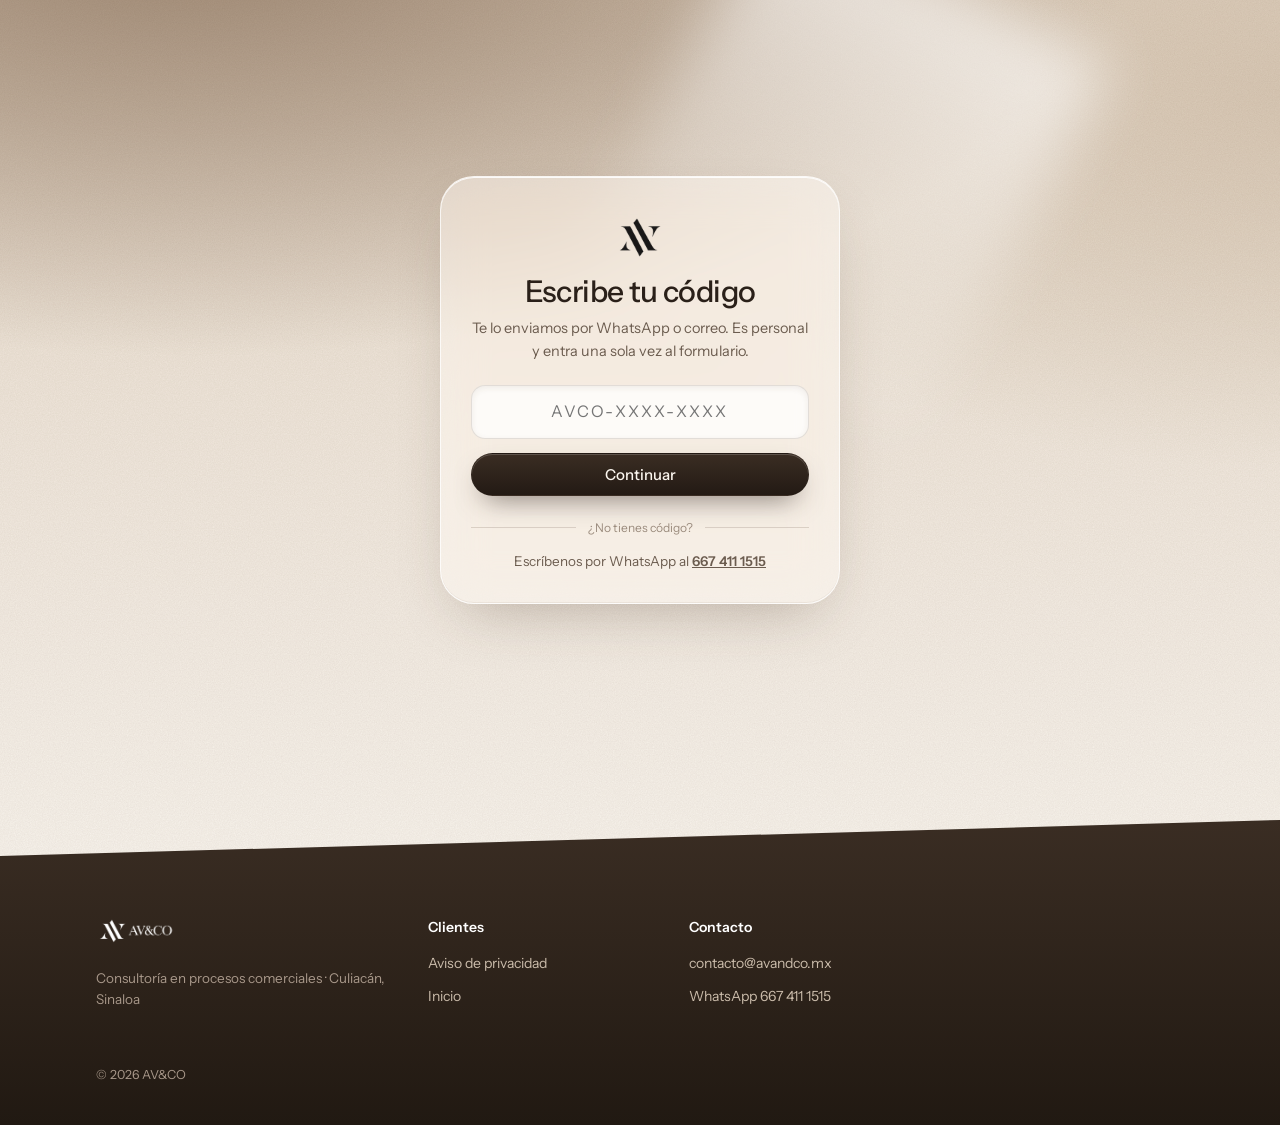
==== formulario/index.html @ 55461614 "Sección de contacto con formulario y datos de contacto Co-Authored-By: Claude Opus 5.5 (1M context) " ====
<!doctype html>
<html lang="es-MX">
<head>
  <meta charset="utf-8">
  <meta name="viewport" content="width=device-width, initial-scale=1">
  <meta name="robots" content="noindex">
  <title>Formulario · AV&amp;CO</title>
  <link rel="stylesheet" href="/assets/estilos.css?v=6">
  <link rel="icon" href="/assets/marca/isotipo.png">
</head>
<body>

<main>
  <div class="env">

    <!-- Paso 0: código -->
    <section id="pantalla-codigo" class="escena">
      <div class="rayo" aria-hidden="true"></div>
      <div class="caja-codigo vidrio">
        <img class="iso" src="/assets/marca/isotipo.png" alt="AV&amp;CO" width="48" height="45">
        <h1>Escribe tu código</h1>
        <p class="ayuda-caja">Te lo enviamos por WhatsApp o correo. Es personal y entra una sola vez al formulario.</p>
        <div id="msg-codigo"></div>
        <form id="form-codigo" novalidate>
          <input id="codigo" class="codigo-input" type="text" aria-label="Código" autocomplete="off" autocapitalize="characters" spellcheck="false" placeholder="AVCO-XXXX-XXXX" maxlength="20" required>
          <button class="btn btn-oscuro" type="submit" id="btn-codigo">Continuar</button>
        </form>
        <div class="separador">¿No tienes código?</div>
        <p class="pie-caja">Escríbenos por WhatsApp al <a href="https://wa.me/526674111515" rel="noopener"><b>667 411 1515</b></a></p>
      </div>
    </section>

    <!-- Paso 1: aviso de privacidad -->
    <section id="pantalla-aviso" class="marco vidrio" hidden>
      <aside class="lateral">
        <img class="logo" src="/assets/marca/logo.png" alt="AV&amp;CO" width="70" height="26">
        <h2>Tu formulario</h2>
        <p class="paso-movil">Antes de empezar · aviso de privacidad</p>
        <ol class="pasos"><li class="actual"><span class="bola">1</span><span class="t">Aviso de privacidad</span></li><li><span class="bola">2</span><span class="t">Tus respuestas</span></li><li><span class="bola">3</span><span class="t">Listo</span></li></ol>
      </aside>
      <div class="contenido">
        <span class="etiqueta" id="saludo">Antes de empezar</span>
        <h1>Aviso de privacidad</h1>
        <p>Léelo aquí mismo y actívalo al final para empezar tu formulario.</p>
        <div class="aviso-caja" id="aviso-contenido"><p>Cargando el aviso…</p></div>
        <label class="interruptor" for="acepto">
          <input type="checkbox" id="acepto"><span class="riel"></span>
          <span class="txt"><b>Acepto el aviso de privacidad</b>He leído el aviso y acepto el tratamiento de mis datos para las finalidades necesarias.</span>
        </label>
        <div class="acciones" style="border-top:0">
          <span></span>
          <button class="btn btn-oscuro" type="button" id="btn-aviso" disabled>Empezar el formulario</button>
        </div>
      </div>
    </section>

    <!-- Pasos 2 a 7: bloques de preguntas -->
    <section id="pantalla-preguntas" class="marco vidrio" hidden>
      <aside class="lateral">
        <img class="logo" src="/assets/marca/logo.png" alt="AV&amp;CO" width="70" height="26">
        <h2>Tu formulario</h2>
        <p class="paso-movil" id="paso-movil"></p>
        <ol class="pasos" id="avance"></ol>
      </aside>
      <div class="contenido">
        <span class="etiqueta"><span id="avance-texto"></span> · <span id="bloque-etiqueta"></span></span>
        <h2 id="bloque-titulo"></h2>
        <div id="msg-bloque"></div>
        <form id="form-bloque" novalidate></form>
        <div class="acciones">
          <button class="btn btn-linea" type="button" id="btn-atras">Atrás</button>
          <span class="guardado" id="guardado"></span>
          <button class="btn btn-oscuro" type="button" id="btn-siguiente">Siguiente</button>
        </div>
      </div>
    </section>

    <!-- Final -->
    <section id="pantalla-gracias" class="gracias vidrio" hidden>
      <div class="izq">
        <div class="sello"><div><svg width="26" height="26" viewBox="0 0 24 24" fill="none" stroke="#fff" stroke-width="3" stroke-linecap="round" stroke-linejoin="round" aria-hidden="true"><path d="M5 12.5l4.5 4.5L19 7.5"/></svg></div></div>
        <h1 id="gracias-titulo">Recibimos tus respuestas</h1>
        <p id="gracias-texto">Gracias por tu tiempo. Ya empezamos a trabajar en tu Diagnóstico Comercial.</p>
      </div>
      <div class="der">
        <span class="etiqueta">Lo que sigue</span>
        <h2 style="font-size:24px;margin:8px 0 26px">Tus 3 pasos</h2>
        <div class="paso-g hecho"><span class="bola"><svg width="12" height="12" viewBox="0 0 24 24" fill="none" stroke="#fff" stroke-width="3" stroke-linecap="round" stroke-linejoin="round" aria-hidden="true"><path d="M5 12.5l4.5 4.5L19 7.5"/></svg></span><div><h3>Revisamos tus respuestas</h3><p>Un consultor experto prepara tu Diagnóstico Comercial. Lo tienes en máximo 24 horas hábiles.</p></div></div>
        <div class="paso-g" id="paso-agenda"><span class="bola">2</span><div><h3>Agenda tu sesión de entrega</h3><p>Una videollamada de unos 30 minutos para explicarte tu diagnóstico y el plan a seguir. Elige el día y la hora que te queden mejor.</p><div id="agenda" class="agenda" aria-live="polite"></div></div></div>
        <div class="paso-g" id="paso-guia"><span class="bola">3</span><div><h3>Descarga tu guía</h3><p>«Cómo sacarle provecho a tu Diagnóstico Comercial», para que llegues con todo a tu sesión.</p><div id="guia-caja" class="guia-caja"></div></div></div>
        <div id="implementacion" class="implementacion" hidden></div>
        <p style="font-size:14px;color:var(--tinta-2)">¿Dudas o algo que corregir? Escríbenos por WhatsApp al <a href="https://wa.me/526674111515" rel="noopener">667 411 1515</a>.</p>
      </div>
    </section>

  </div>
</main>

<footer class="pie"><div class="env">
  <div class="cols">
    <div><img src="/assets/marca/logo-blanco.png" alt="AV&amp;CO" style="height:30px;width:auto"><p class="lema">Consultoría en procesos comerciales · Culiacán, Sinaloa</p></div>
    <div><h4>Clientes</h4><a href="/privacidad/">Aviso de privacidad</a><a href="/">Inicio</a></div>
    <div><h4>Contacto</h4><a href="mailto:contacto@avandco.mx">contacto@avandco.mx</a><a href="https://wa.me/526674111515" rel="noopener">WhatsApp 667 411 1515</a></div>
  </div>
  <p class="legal">© 2026 AV&amp;CO</p>
</div></footer>

<div id="velo-agenda" class="velo-agenda" hidden>
  <div class="modal vidrio" role="dialog" aria-modal="true" aria-labelledby="modal-titulo">
    <div class="sello"><div><svg width="26" height="26" viewBox="0 0 24 24" fill="none" stroke="#fff" stroke-width="3" stroke-linecap="round" stroke-linejoin="round" aria-hidden="true"><path d="M5 12.5l4.5 4.5L19 7.5"/></svg></div></div>
    <h2 id="modal-titulo">Gracias por agendar</h2>
    <p id="modal-cita" class="modal-cita"></p>
    <p id="modal-correo"></p>
    <ul class="modal-lista">
      <li>Busca un lugar tranquilo.</li>
      <li>Revisa que tengas buena conexión.</li>
      <li>Entra desde una computadora para ver bien tu diagnóstico.</li>
    </ul>
    <p>Ya puedes descargar tu guía.</p>
    <div class="modal-botones">
      <button type="button" class="btn btn-oscuro" id="modal-guia">Descargar mi guía</button>
      <button type="button" class="btn btn-linea" id="modal-cerrar">Cerrar</button>
    </div>
  </div>
</div>

<script src="/assets/formulario.js?v=7"></script>
</body>
</html>
---- assets/estilos.css ----
/* AV&CO · estilos del sitio v3 (vidrio líquido en café, beige y blanco).
   Fuentes alojadas aquí mismo: el sitio no llama a servicios externos. */
@font-face{font-family:'Instrument Sans';font-style:normal;font-weight:400 600;font-display:swap;src:url(/assets/fuentes/instrument-sans.woff2) format('woff2')}
@font-face{font-family:'Cormorant Garamond';font-style:italic;font-weight:400;font-display:swap;src:url(/assets/fuentes/cormorant-garamond-italic.woff2) format('woff2')}

:root{
  --cafe-900:#2a2019; --cafe-700:#5a4636; --cafe-500:#8b725c; --cafe-300:#c4b09b;
  --hueso:#f4eee6;
  --tinta:#2a2019; --tinta-2:#6b5c4f; --tinta-3:#9a8b7d;
  --vidrio:rgba(255,253,250,.46); --vidrio-fuerte:rgba(255,253,250,.7);
  --borde-vidrio:rgba(255,255,255,.72); --sombra:0 24px 60px -24px rgba(74,55,38,.35);
  --ok:#3a9d63; --ok-suave:#d9efe1; --error:#a3352b;
  --sans:"Instrument Sans",-apple-system,"Segoe UI",Roboto,Arial,sans-serif;
  --serif:"Cormorant Garamond","Iowan Old Style",Georgia,serif;
  --mono:ui-monospace,SFMono-Regular,Menlo,monospace;
  color-scheme:light;
}
*{box-sizing:border-box}
[hidden]{display:none!important}
html{-webkit-text-size-adjust:100%}
body{margin:0;font:400 16px/1.6 var(--sans);color:var(--tinta);background-color:var(--hueso);min-height:100vh;
  background-image:
   radial-gradient(120% 80% at 15% -10%,#9c8570 0%,rgba(156,133,112,.55) 30%,transparent 62%),
   radial-gradient(90% 70% at 100% 10%,#d8c8b5 0%,transparent 60%),
   linear-gradient(180deg,#e3d5c4 0%,#efe6db 45%,#f8f4ee 100%);
  background-attachment:fixed}
body::before{content:"";position:fixed;inset:0;pointer-events:none;z-index:0;opacity:.32;mix-blend-mode:multiply;
  background-image:url("data:image/svg+xml,%3Csvg xmlns='http://www.w3.org/2000/svg' width='220' height='220'%3E%3Cfilter id='n'%3E%3CfeTurbulence type='fractalNoise' baseFrequency='.85' numOctaves='3' stitchTiles='stitch'/%3E%3CfeColorMatrix values='0 0 0 0 .45 0 0 0 0 .38 0 0 0 0 .3 0 0 0 .55 0'/%3E%3C/filter%3E%3Crect width='100%25' height='100%25' filter='url(%23n)'/%3E%3C/svg%3E")}
main,header,footer,.discretos{position:relative;z-index:1}
img{max-width:100%}
a{color:inherit}
h1,h2,h3{font-weight:500;letter-spacing:-.02em;line-height:1.08;text-wrap:balance;margin:0}
p{margin:0}
.serif{font-family:var(--serif);font-style:italic;font-weight:400;letter-spacing:0}
.env{max-width:72rem;margin:0 auto;padding-inline:clamp(16px,4vw,32px)}
.etiqueta{font-size:12px;letter-spacing:.14em;text-transform:uppercase;color:var(--cafe-500);font-weight:600}

/* Vidrio líquido */
.vidrio{background:var(--vidrio);border:1px solid var(--borde-vidrio);
  -webkit-backdrop-filter:blur(22px) saturate(150%);backdrop-filter:blur(22px) saturate(150%);
  box-shadow:inset 0 1px 0 rgba(255,255,255,.85),inset 0 -1px 0 rgba(120,95,70,.08),var(--sombra)}

/* Barra de navegación */
.barra{margin:18px auto 0;max-width:72rem;padding-inline:clamp(16px,4vw,32px)}
.barra>.vidrio{position:relative;display:flex;align-items:center;justify-content:space-between;gap:16px;padding:10px 12px 10px 20px;border-radius:999px}
.logo{height:30px;display:block}
.links{display:flex;gap:22px;align-items:center;font-size:14.5px;flex-wrap:wrap}
.links a{text-decoration:none;color:var(--tinta-2)}
.links a:hover{color:var(--tinta)}
.menu-btn{display:none;width:44px;height:44px;border-radius:50%;border:1px solid rgba(90,70,54,.25);background:rgba(255,255,255,.5);cursor:pointer;flex-direction:column;justify-content:center;align-items:center;gap:5px;padding:0}
.menu-btn span{width:16px;height:1.5px;background:var(--tinta);transition:.25s}
.menu-btn[aria-expanded=true] span:first-child{transform:translateY(3.25px) rotate(45deg)}
.menu-btn[aria-expanded=true] span:last-child{transform:translateY(-3.25px) rotate(-45deg)}
.menu-movil{position:absolute;top:calc(100% + 10px);left:0;right:0;border-radius:24px;padding:10px;display:grid;gap:2px;z-index:20;background:rgba(251,248,243,.97)}
.menu-movil a:not(.btn){padding:14px 16px;border-radius:14px;text-decoration:none;font-size:16px;border-bottom:1px solid rgba(90,70,54,.08)}
.menu-movil .btn{justify-content:center;margin-top:8px}

/* Botones */
.btn{display:inline-flex;align-items:center;gap:10px;border-radius:999px;padding:13px 22px;font:500 15px/1 var(--sans);text-decoration:none;cursor:pointer;border:1px solid transparent;transition:.2s}
.btn-claro{background:linear-gradient(180deg,#fffdfa,#f1e9df);color:var(--tinta);border-color:rgba(255,255,255,.9);box-shadow:inset 0 1px 0 #fff,0 10px 26px -12px rgba(74,55,38,.55)}
.btn-oscuro{background:linear-gradient(180deg,#3a2d23,#231a14);color:#fbf6ef;box-shadow:inset 0 1px 0 rgba(255,255,255,.18),0 12px 28px -12px rgba(42,32,25,.7)}
.btn-linea{border-color:rgba(90,70,54,.35);color:var(--tinta);background:rgba(255,255,255,.25)}
.btn-cristal{background:rgba(42,32,25,.62);color:#fffaf3;border-color:rgba(255,255,255,.4);-webkit-backdrop-filter:blur(14px);backdrop-filter:blur(14px);box-shadow:inset 0 1px 0 rgba(255,255,255,.25),0 10px 26px -12px rgba(42,32,25,.6)}
.btn-chico{padding:10px 18px}
.btn:hover{transform:translateY(-1px)}
.btn[disabled],.btn:disabled{opacity:.45;cursor:not-allowed;transform:none}
.btn:focus-visible,.menu-btn:focus-visible{outline:2px solid var(--cafe-500);outline-offset:2px}
.pastilla{display:inline-block;border:1px solid rgba(90,70,54,.35);border-radius:999px;padding:8px 18px;font-size:12px;letter-spacing:.16em;text-transform:uppercase;color:var(--tinta-2);background:rgba(255,255,255,.22)}

/* Portada */
.portada{position:relative;margin:18px auto 0;max-width:72rem;padding-inline:clamp(16px,4vw,32px)}
.portada .lienzo{position:relative;overflow:hidden;border-radius:32px;padding:clamp(56px,9vw,104px) clamp(20px,5vw,64px) clamp(150px,18vw,210px);text-align:center;
  background:linear-gradient(180deg,rgba(112,90,70,.82),rgba(150,125,102,.62) 55%,rgba(214,198,178,.35) 80%,rgba(244,238,230,.2));border:1px solid rgba(255,255,255,.45)}
.arco{position:absolute;left:50%;bottom:-62%;width:150%;aspect-ratio:2.2/1;transform:translateX(-50%);border-radius:50%;
  background:radial-gradient(60% 60% at 50% 40%,#fbf7f1 0%,#efe5d8 55%,#e2d4c2 100%);
  box-shadow:0 -2px 0 rgba(255,255,255,.95),0 -10px 40px rgba(255,250,240,.9),0 -40px 120px rgba(255,246,232,.7)}
.portada h1{position:relative;font-size:clamp(40px,6.4vw,76px);color:#fffaf3;text-shadow:0 2px 30px rgba(60,44,30,.25);margin-top:22px}
.portada h1 .serif{color:#fff3e2}
.portada .entrada{position:relative;max-width:36rem;margin:20px auto 0;color:rgba(255,250,243,.92);font-size:clamp(16px,1.6vw,18px)}
.portada .pastilla{position:relative;color:#fff7ec;border-color:rgba(255,255,255,.6);background:rgba(255,255,255,.12)}
.portada .acciones{position:relative;display:flex;gap:12px;justify-content:center;flex-wrap:wrap;margin-top:32px}
.tarjetas-flota{position:relative;display:grid;grid-template-columns:repeat(3,minmax(0,1fr));gap:16px;margin:-110px clamp(12px,3vw,40px) 0}
.tarjetas-flota .vidrio{border-radius:22px;padding:22px}
.tarjetas-flota .grande{font-size:44px;font-weight:500;letter-spacing:-.03em;line-height:1}
.tarjetas-flota .grande small{font-size:22px}
.tarjetas-flota p{color:var(--tinta-2);font-size:14.5px;margin-top:10px}
.icono-redondo{width:40px;height:40px;border-radius:50%;display:grid;place-items:center;background:var(--cafe-500);color:#fff;flex:none}
.fila{display:flex;align-items:center;gap:12px}

/* Secciones de información */
.seccion{padding-block:clamp(64px,9vw,112px)}
.titulo-seccion{font-size:clamp(34px,5vw,58px);max-width:14ch;margin-top:12px}
.sub{color:var(--tinta-2);max-width:40rem;margin-top:16px;font-size:17px}
.rejilla-4{display:grid;grid-template-columns:repeat(4,minmax(0,1fr));gap:16px;margin-top:44px}
.tarjeta-info{position:relative;overflow:hidden;border-radius:26px;padding:26px 24px 30px;min-height:250px;display:flex;flex-direction:column;min-width:0}
.tarjeta-info .num{font-size:42px;font-weight:400;letter-spacing:-.03em;line-height:1}
.tarjeta-info h3{font-size:19px;margin-top:auto;padding-top:40px}
.tarjeta-info p{color:var(--tinta-2);font-size:14.5px;margin-top:8px}
.tarjeta-info.brillo::after{content:"";position:absolute;inset:auto -30% -55% -30%;height:80%;border-radius:50%;
  background:radial-gradient(closest-side,rgba(255,250,242,.95),rgba(214,190,160,.45),transparent);filter:blur(6px);pointer-events:none}
.tarjeta-info.oscura{background:linear-gradient(160deg,#6d5644,#3b2e24);color:#fbf4ea;border-color:rgba(255,255,255,.18)}
.tarjeta-info.oscura p{color:rgba(251,244,234,.75)}
.dos-col{display:grid;grid-template-columns:1.1fr .9fr;gap:40px;align-items:center}
.lista-luz{display:grid;gap:22px;margin-top:36px;max-width:40rem}
.lista-luz div{display:flex;gap:18px;align-items:flex-start}
.lista-luz i{flex:none;width:6px;height:48px;border-radius:6px;background:linear-gradient(180deg,#fff,#c9b49c);box-shadow:0 0 18px rgba(255,240,220,.95),0 0 4px rgba(139,114,92,.6)}
.lista-luz b{font-weight:600}
.lista-luz span{color:var(--tinta-2)}
.firma{border-radius:30px;min-height:0;gap:22px}
.firma .mv small{display:block;font-size:11.5px;letter-spacing:.16em;text-transform:uppercase;color:var(--tinta-3);margin-bottom:6px}
.firma .mv p{font-family:var(--serif);font-style:italic;font-size:clamp(19px,1.8vw,22px);line-height:1.35;color:var(--tinta);margin:0}

/* Precios */
.centrado{text-align:center}
.centrado .titulo-seccion,.centrado .sub{margin-inline:auto}
.precios{display:grid;grid-template-columns:repeat(2,minmax(0,22rem));gap:20px;justify-content:center;margin-top:44px;text-align:left}
.plan{border-radius:30px;padding:30px 28px;min-width:0}
.plan.destacado{background:linear-gradient(170deg,rgba(255,252,247,.85),rgba(226,210,190,.6));border-color:#fff}
.plan .nombre{font-size:15px;color:var(--tinta-2);text-align:center}
.plan .precio{font-size:46px;font-weight:500;letter-spacing:-.03em;margin-top:10px;font-variant-numeric:tabular-nums;text-align:center}
.plan .precio small{font-size:15px;color:var(--tinta-2);font-weight:400;letter-spacing:0}
.plan .nota{font-size:13px;color:var(--tinta-2);margin-top:6px;text-align:center}
.plan .btn{width:100%;justify-content:center;margin-top:22px}
.plan ul{list-style:none;padding:20px 0 0;margin:24px 0 0;border-top:1px solid rgba(90,70,54,.15);display:grid;gap:12px;font-size:14.5px}
.plan li{display:flex;gap:10px;align-items:flex-start}
.check{flex:none;width:20px;height:20px;border-radius:50%;background:var(--cafe-700);display:grid;place-items:center;margin-top:1px}

/* Contacto, discreción y pie */
.contacto-caja{max-width:68rem;margin:0 auto;border-radius:30px;padding:clamp(24px,5vw,48px);display:grid;grid-template-columns:1fr 1.15fr;gap:clamp(24px,4vw,48px);align-items:start}
.contacto-intro{min-width:0}
.contacto-intro .titulo-seccion{max-width:14ch}
.contacto-datos{list-style:none;padding:0;margin:26px 0 0;display:grid;gap:16px}
.contacto-datos li{display:flex;gap:14px;align-items:flex-start}
.contacto-datos .ic{flex:none;width:36px;height:36px;border-radius:50%;background:var(--cafe-700);display:grid;place-items:center}
.contacto-datos b{display:block;font-size:13px;letter-spacing:.06em;text-transform:uppercase;color:var(--cafe-500)}
.contacto-datos a,.contacto-datos span{color:var(--tinta);text-decoration:none;overflow-wrap:anywhere}
.contacto-datos a:hover{text-decoration:underline}
.contacto-form{min-width:0;background:rgba(255,255,255,.45);border:1px solid rgba(255,255,255,.85);border-radius:24px;padding:clamp(18px,3vw,28px)}
.contacto-form .campo{margin-bottom:16px}
.contacto-form .fila-2{display:grid;grid-template-columns:1fr 1fr;gap:0 14px}
.contacto-form .interruptor{margin:4px 0 0}
.contacto-form .interruptor a{color:var(--cafe-700)}
.contacto-form .btn{width:100%;justify-content:center;margin-top:16px}
.contacto-msj{margin:14px 0 0;font-size:14.5px;min-height:1px}
.contacto-msj:empty{display:none}
.contacto-msj.error{color:var(--error)}
.contacto-msj.ok{color:var(--ok);font-weight:600}
.trampa{position:absolute;left:-9999px;width:1px;height:1px;overflow:hidden}
.discretos{display:flex;align-items:center;justify-content:center;gap:14px;text-align:center;padding:28px 16px 8px;color:var(--tinta-2);font-size:15px}
.discretos img{width:26px;opacity:.8}
.pie{position:relative;z-index:1;margin-top:40px;background:linear-gradient(180deg,#3a2d23,#211912);color:#e9dfd2;clip-path:polygon(0 36px,100% 0,100% 100%,0 100%);padding:96px 0 40px}
.pie .cols{display:grid;grid-template-columns:1.3fr 1fr 1fr 1fr;gap:28px}
.pie h4{margin:0 0 14px;font-size:14px;font-weight:600;color:#fff}
.pie a{display:block;text-decoration:none;color:#cbbcab;font-size:14px;margin-bottom:10px}
.pie a:hover{color:#fff}
.pie .lema{font-size:13.5px;color:#a8988a;margin-top:14px}
.pie .legal{margin-top:48px;font-size:12.5px;color:#a8988a}

/* Formulario: entrada con código */
.escena{min-height:calc(100vh - 120px);display:grid;place-items:center;padding:40px 16px;position:relative;overflow:hidden}
.rayo{position:absolute;top:-60px;right:18%;width:380px;height:620px;transform:rotate(28deg);background:linear-gradient(180deg,rgba(255,255,255,.85),transparent 75%);filter:blur(30px);opacity:.75;pointer-events:none}
.caja-codigo{position:relative;width:min(100%,400px);border-radius:34px;padding:38px 30px 30px;text-align:center}
.caja-codigo .iso{width:48px;margin:0 auto;display:block}
.caja-codigo h1{font-size:30px;margin-top:16px}
.caja-codigo .ayuda-caja{color:var(--tinta-2);font-size:14.5px;margin-top:8px}
.codigo-input{width:100%;margin-top:22px;font:500 18px/1 var(--mono);letter-spacing:.14em;text-transform:uppercase;text-align:center;
  padding:16px;border-radius:16px;border:1px solid rgba(255,255,255,.85);background:rgba(255,255,255,.55);color:var(--tinta);box-shadow:inset 0 2px 6px rgba(74,55,38,.08)}
.codigo-input:focus{outline:2px solid var(--cafe-500);outline-offset:2px}
.caja-codigo .btn{width:100%;justify-content:center;margin-top:14px}
.separador{display:flex;align-items:center;gap:12px;color:var(--tinta-3);font-size:12px;margin:22px 0 14px}
.separador::before,.separador::after{content:"";flex:1;height:1px;background:rgba(90,70,54,.18)}
.caja-codigo .pie-caja{font-size:13.5px;color:var(--tinta-2)}
.caja-codigo .mensaje{text-align:left;margin-top:16px}

/* Formulario: marco con avance a la izquierda */
.marco{max-width:66rem;margin:28px auto 60px;border-radius:32px;padding:10px;display:grid;grid-template-columns:270px minmax(0,1fr);gap:10px}
.marco.sencillo{grid-template-columns:minmax(0,1fr);max-width:50rem}
.lateral{min-width:0;border-radius:24px;padding:30px 26px;background:rgba(255,255,255,.28)}
.lateral .logo{height:26px;margin-bottom:34px}
.lateral h2{font-size:21px;margin-bottom:26px}
.paso-movil{display:none;font-size:13.5px;color:var(--tinta-2);margin:-8px 0 14px}
.pasos{list-style:none;margin:0;padding:0}
.pasos li{position:relative;display:flex;gap:14px;align-items:center;padding-bottom:28px;font-size:15px;color:var(--tinta-3)}
.pasos li:not(:last-child)::after{content:"";position:absolute;left:15px;top:34px;bottom:4px;width:2px;background:rgba(90,70,54,.15)}
.pasos li.hecho::after{background:var(--cafe-500)}
.pasos .bola{flex:none;width:32px;height:32px;border-radius:50%;display:grid;place-items:center;font-size:13px;font-weight:600;background:rgba(255,255,255,.6);border:1px solid rgba(90,70,54,.15)}
.pasos li.hecho .bola{background:var(--cafe-700);color:#fff;border-color:transparent}
.pasos li.actual{color:var(--tinta);font-weight:600}
.pasos li.actual .bola{background:#fff;border:2px solid var(--cafe-700);color:var(--cafe-700)}
.contenido{border-radius:24px;padding:clamp(22px,4vw,40px);background:var(--vidrio-fuerte);border:1px solid #fff;min-width:0}
.contenido h1,.contenido h2{font-size:clamp(24px,3vw,30px);margin:8px 0 22px}
.contenido>p{color:var(--tinta-2);margin-bottom:16px}

/* Preguntas (las arma formulario.js) */
.campo{margin-bottom:26px;border:0;padding:0;min-width:0}
.campo label,.campo legend{display:block;font-weight:600;margin-bottom:10px;padding:0}
.campo .num-p{color:var(--cafe-500);margin-right:6px;font-variant-numeric:tabular-nums}
.campo .ayuda{display:block;font-weight:400;font-size:13.5px;color:var(--tinta-2);margin-top:2px}
.campo fieldset{border:0;padding:0;margin:0;min-width:0}
input[type=text],input[type=tel],input[type=email],input[type=number],textarea,select{
  width:100%;font:inherit;color:var(--tinta);background:rgba(255,255,255,.75);border:1px solid rgba(90,70,54,.16);border-radius:14px;padding:13px 15px}
textarea{min-height:6.5rem;resize:vertical}
input:focus,textarea:focus,select:focus{outline:2px solid var(--cafe-500);outline-offset:1px;border-color:transparent}
select:disabled{opacity:.6}
.opciones{display:flex;flex-wrap:wrap;gap:8px}
.opcion{position:relative;display:inline-flex!important;align-items:center;font-weight:400!important;margin:0!important;padding:10px 16px;border-radius:999px;border:1px solid rgba(90,70,54,.18);background:rgba(255,255,255,.6);cursor:pointer;font-size:14.5px;transition:.2s}
.opcion input{position:absolute;opacity:0;pointer-events:none}
.opcion:has(input:checked){background:var(--cafe-700);color:#fff;border-color:transparent;font-weight:600!important}
.opcion:has(input:focus-visible){outline:2px solid var(--cafe-500);outline-offset:2px}
.sub-campo{margin-top:10px}
.fila-doble{display:grid;grid-template-columns:repeat(auto-fit,minmax(12rem,1fr));gap:8px}
.tres{display:grid;gap:8px}
.campo.invalido input,.campo.invalido textarea,.campo.invalido select,.campo.invalido .opciones{outline:2px solid var(--error);outline-offset:2px;border-radius:14px}
.mensaje{padding:12px 16px;border-radius:14px;margin-bottom:16px;font-size:14.5px}
.mensaje.error{background:rgba(163,53,43,.1);color:var(--error)}
.mensaje.info{background:rgba(255,255,255,.7)}
.acciones{display:flex;justify-content:space-between;align-items:center;gap:12px;flex-wrap:wrap;border-top:1px solid rgba(90,70,54,.12);padding-top:22px;margin-top:8px}
.guardado{font-size:13px;color:var(--tinta-3)}

/* Aviso dentro del formulario */
.aviso-caja{max-height:46vh;overflow:auto;border-radius:18px;background:rgba(255,255,255,.6);border:1px solid rgba(90,70,54,.12);padding:18px clamp(16px,3vw,26px);font-size:14.5px}
.aviso-caja h2{font-size:16px;margin:18px 0 6px}
.aviso-caja .etiqueta{display:none}

/* Interruptor (en lugar de casilla) */
.interruptor{position:relative;display:flex;gap:14px;align-items:flex-start;padding:16px 18px;border-radius:18px;background:rgba(255,255,255,.6);border:1px solid rgba(255,255,255,.9);cursor:pointer;margin-top:12px}
.interruptor input{position:absolute;opacity:0;pointer-events:none}
.riel{flex:none;width:52px;height:32px;border-radius:999px;background:rgba(90,70,54,.2);position:relative;transition:.25s;box-shadow:inset 0 1px 3px rgba(0,0,0,.12)}
.riel::after{content:"";position:absolute;top:3px;left:3px;width:26px;height:26px;border-radius:50%;background:#fff;box-shadow:0 2px 6px rgba(0,0,0,.2);transition:.25s}
.interruptor input:checked+.riel{background:var(--ok)}
.interruptor input:checked+.riel::after{left:23px}
.interruptor input:focus-visible+.riel{outline:2px solid var(--cafe-500);outline-offset:2px}
.interruptor .txt{font-size:14.5px;line-height:1.5}
.interruptor .txt b{display:block;font-size:15px}

/* Gracias */
.gracias{max-width:66rem;margin:28px auto 60px;border-radius:32px;padding:10px;display:grid;grid-template-columns:minmax(0,.85fr) minmax(0,1.15fr);gap:10px}
.gracias .izq{padding:clamp(28px,5vw,52px);display:flex;flex-direction:column;justify-content:center;align-items:center;text-align:center}
.sello{width:76px;height:76px;border-radius:50%;display:grid;place-items:center;background:var(--ok-suave);box-shadow:0 18px 40px -10px rgba(58,157,99,.45)}
.sello div{width:50px;height:50px;border-radius:50%;background:var(--ok);display:grid;place-items:center}
.gracias .izq h1{font-size:clamp(26px,3vw,32px);margin-top:26px}
.gracias .izq p{color:var(--tinta-2);margin-top:10px;max-width:24rem}
.gracias .der{border-radius:24px;padding:clamp(22px,4vw,36px);background:var(--vidrio-fuerte);border:1px solid #fff;min-width:0}
.paso-g{position:relative;display:grid;grid-template-columns:36px minmax(0,1fr);gap:16px;padding-bottom:26px}
.paso-g:not(:last-child)::before{content:"";position:absolute;left:17px;top:40px;bottom:6px;width:2px;background:rgba(90,70,54,.15)}
.paso-g.hecho::before{background:var(--ok)}
.paso-g .bola{width:36px;height:36px;border-radius:50%;display:grid;place-items:center;font-weight:600;font-size:14px;background:#fff;border:2px solid var(--cafe-700);color:var(--cafe-700)}
.paso-g.hecho .bola{background:var(--ok);border-color:var(--ok);color:#fff}
.paso-g h3{font-size:17px;margin-top:6px}
.paso-g p{color:var(--tinta-2);font-size:14.5px;margin-top:6px}

/* Aviso de privacidad */
.doc-cab{text-align:center;padding:clamp(56px,8vw,96px) 16px 40px}
.doc-cab h1{font-size:clamp(40px,6vw,64px);margin-top:20px}
.doc-cab p{color:var(--tinta-2);margin-top:14px}
.doc{max-width:52rem;margin:0 auto 40px;border-radius:30px;padding:clamp(24px,5vw,48px)}
.doc .intro{border-bottom:1px solid rgba(90,70,54,.15);padding-bottom:22px;color:var(--tinta-2);font-size:15px}
.doc h2{font-size:17px;margin:30px 0 18px;display:flex;align-items:center;gap:10px}
.n-sec{flex:none;display:inline-grid;place-items:center;width:26px;height:26px;border-radius:50%;border:1px solid rgba(90,70,54,.3);font-size:12px;color:var(--cafe-700)}
.rejilla-doc{display:grid;grid-template-columns:repeat(2,minmax(0,1fr));gap:24px 34px}
.rejilla-doc.una{grid-template-columns:1fr}
.item-doc{display:grid;grid-template-columns:34px minmax(0,1fr);gap:14px}
.item-doc .ic{width:34px;height:34px;border-radius:10px;background:var(--cafe-700);display:grid;place-items:center}
.item-doc b{font-size:14.5px;display:block}
.item-doc p,.item-doc div>span{font-size:14px;line-height:1.6;color:var(--tinta-2);margin-top:4px;display:block}
.nota-doc{margin-top:18px;padding:14px 16px;border-radius:14px;background:rgba(255,255,255,.6);font-size:14px;color:var(--tinta-2)}
.doc a{color:var(--cafe-700)}

/* Agenda propia (paso 2) y guía (paso 3) */
.paso-g.actual .bola{background:var(--cafe-700);color:#fff}
.agenda,.guia-caja{margin-top:16px}
.agenda .sub-et{font-size:12px;letter-spacing:.12em;text-transform:uppercase;color:var(--tinta-3);font-weight:600;margin:16px 0 8px}
.agenda .opcion{padding:9px 14px;font-size:14px}
.agenda .dias .opcion{flex-direction:column;align-items:flex-start;line-height:1.25;border-radius:16px}
.agenda .dias .opcion small{font-size:11.5px;opacity:.75;text-transform:capitalize}
.agenda .horas .opcion{font-variant-numeric:tabular-nums;min-width:74px;justify-content:center}
.agenda input[type=email]{width:100%;font:inherit;color:var(--tinta);background:rgba(255,255,255,.75);border:1px solid rgba(90,70,54,.16);border-radius:14px;padding:12px 14px}
.agenda .acciones{display:flex;flex-wrap:wrap;gap:10px;margin-top:16px}
.agenda .mensaje{margin:14px 0 0}
.agenda .vacio{font-size:14.5px;color:var(--tinta-2)}
.cita{border-radius:18px;padding:16px 18px;background:rgba(255,255,255,.7);border:1px solid #fff;box-shadow:0 10px 28px -18px rgba(74,55,38,.45)}
.cita .cuando{font-weight:600;font-size:16px;text-transform:none}
.cita .cuando::first-letter{text-transform:uppercase}
.cita .detalle{font-size:14px;color:var(--tinta-2);margin-top:4px}
.cita .acciones{margin-top:12px}
.cita+.cita{margin-top:10px}
.cita .tipo{font-size:11.5px;letter-spacing:.12em;text-transform:uppercase;color:var(--cafe-500);font-weight:600;display:block;margin-bottom:4px}
.guia-caja .candado{display:flex;gap:12px;align-items:center;font-size:14px;color:var(--tinta-2);padding:12px 14px;border-radius:14px;background:rgba(255,255,255,.45);border:1px dashed rgba(90,70,54,.3)}
.guia-caja .candado svg{flex:none}
.guia-caja .veces{font-size:13px;color:var(--tinta-3);margin-top:8px}
.implementacion{border-top:1px solid rgba(90,70,54,.15);padding-top:22px;margin-bottom:22px}
.implementacion h3{font-size:17px}
.implementacion>p{color:var(--tinta-2);font-size:14.5px;margin:6px 0 14px}
.velo-agenda{position:fixed;inset:0;z-index:60;display:grid;place-items:center;padding:16px;background:rgba(42,32,25,.35);backdrop-filter:blur(6px);-webkit-backdrop-filter:blur(6px)}
.modal{width:min(30rem,100%);max-height:calc(100vh - 32px);overflow:auto;border-radius:28px;padding:clamp(24px,5vw,36px);text-align:center;background:rgba(255,253,250,.92)}
.modal .sello{margin:0 auto}
.modal h2{font-size:clamp(24px,3vw,28px);margin-top:20px}
.modal p{color:var(--tinta-2);margin-top:10px;font-size:15px}
.modal .modal-cita{color:var(--tinta);font-weight:600;font-size:16px}
.modal-lista{text-align:left;margin:16px auto 0;padding:14px 18px 14px 34px;border-radius:16px;background:rgba(255,255,255,.7);font-size:14.5px;color:var(--tinta-2);max-width:24rem}
.modal-lista li+li{margin-top:4px}
.modal-botones{display:flex;flex-wrap:wrap;gap:10px;justify-content:center;margin-top:20px}

/* Celular */
@media (max-width:860px){
  .contacto-caja{grid-template-columns:1fr}
  .tarjetas-flota{grid-template-columns:1fr;margin-top:-90px}
  .rejilla-4{grid-template-columns:repeat(2,minmax(0,1fr))}
  .dos-col,.marco,.gracias{grid-template-columns:1fr}
  .precios{grid-template-columns:minmax(0,1fr)}
  .pie .cols{grid-template-columns:1fr 1fr}
  .rejilla-doc{grid-template-columns:1fr}
  .lateral .pasos{display:flex;justify-content:space-between}
  .lateral .pasos li{padding-bottom:0;flex:none}
  .lateral .pasos li::after,.lateral .pasos li .t{display:none}
  .paso-movil{display:block}
  .lateral h2{margin-bottom:16px}.lateral .logo{margin-bottom:20px}
}
@media (max-width:720px){
  .contacto-form .fila-2{grid-template-columns:1fr}
  .links:not(.siempre){display:none}.menu-btn{display:flex}
  .barra>.vidrio{padding:8px 8px 8px 18px}
  .portada .lienzo{border-radius:26px;padding:48px 18px 150px}
  .portada .acciones .btn{width:100%;justify-content:center}
  .tarjetas-flota{margin:-104px 8px 0;gap:12px}
  .tarjetas-flota .vidrio{padding:18px}
  .rejilla-4{grid-template-columns:1fr;gap:12px;margin-top:32px}
  .tarjeta-info{min-height:0;display:grid;grid-template-columns:52px minmax(0,1fr);column-gap:12px;padding:20px}
  .tarjeta-info .num{font-size:30px;grid-row:span 2}
  .tarjeta-info h3{padding-top:2px;margin-top:0}
  .tarjeta-info p{grid-column:2}
  .tarjeta-info.firma{display:flex}
  .seccion{padding-block:56px}
  .lista-luz i{height:40px}
  .plan{padding:24px 20px}
  .pie{padding-top:80px}
  .pie .cols{gap:24px}
  .pie .cols>div:first-child{grid-column:1/-1}
  .marco,.gracias{border-radius:26px;padding:8px;margin-top:18px}
  .contenido,.gracias .der,.lateral{border-radius:20px}
  .lateral{padding:20px}
  .acciones .guardado{order:3;width:100%;text-align:center}
  .acciones .btn{flex:1;justify-content:center}
  .gracias .izq{padding:28px 18px}
  .paso-g{grid-template-columns:32px minmax(0,1fr);gap:12px}
  .paso-g .bola{width:32px;height:32px}
  .paso-g:not(:last-child)::before{left:15px;top:36px}
  .doc{border-radius:24px;padding:22px 18px}
  .doc-cab{padding:44px 16px 28px}
  .discretos{flex-direction:column;gap:8px;font-size:14px}
}
@media (prefers-reduced-motion:reduce){*{animation:none!important;transition:none!important}}

/* El aviso completo dentro del formulario */
.aviso-caja .doc{margin:0;padding:0;background:none;border:0;box-shadow:none;-webkit-backdrop-filter:none;backdrop-filter:none;border-radius:0}
.aviso-caja .rejilla-doc{grid-template-columns:1fr;gap:16px}
.aviso-caja .doc h2{margin:22px 0 12px}
.aviso-caja .doc .intro{font-size:14px}
.aviso-caja .item-doc{grid-template-columns:1fr}
.aviso-caja .item-doc .ic{display:none}
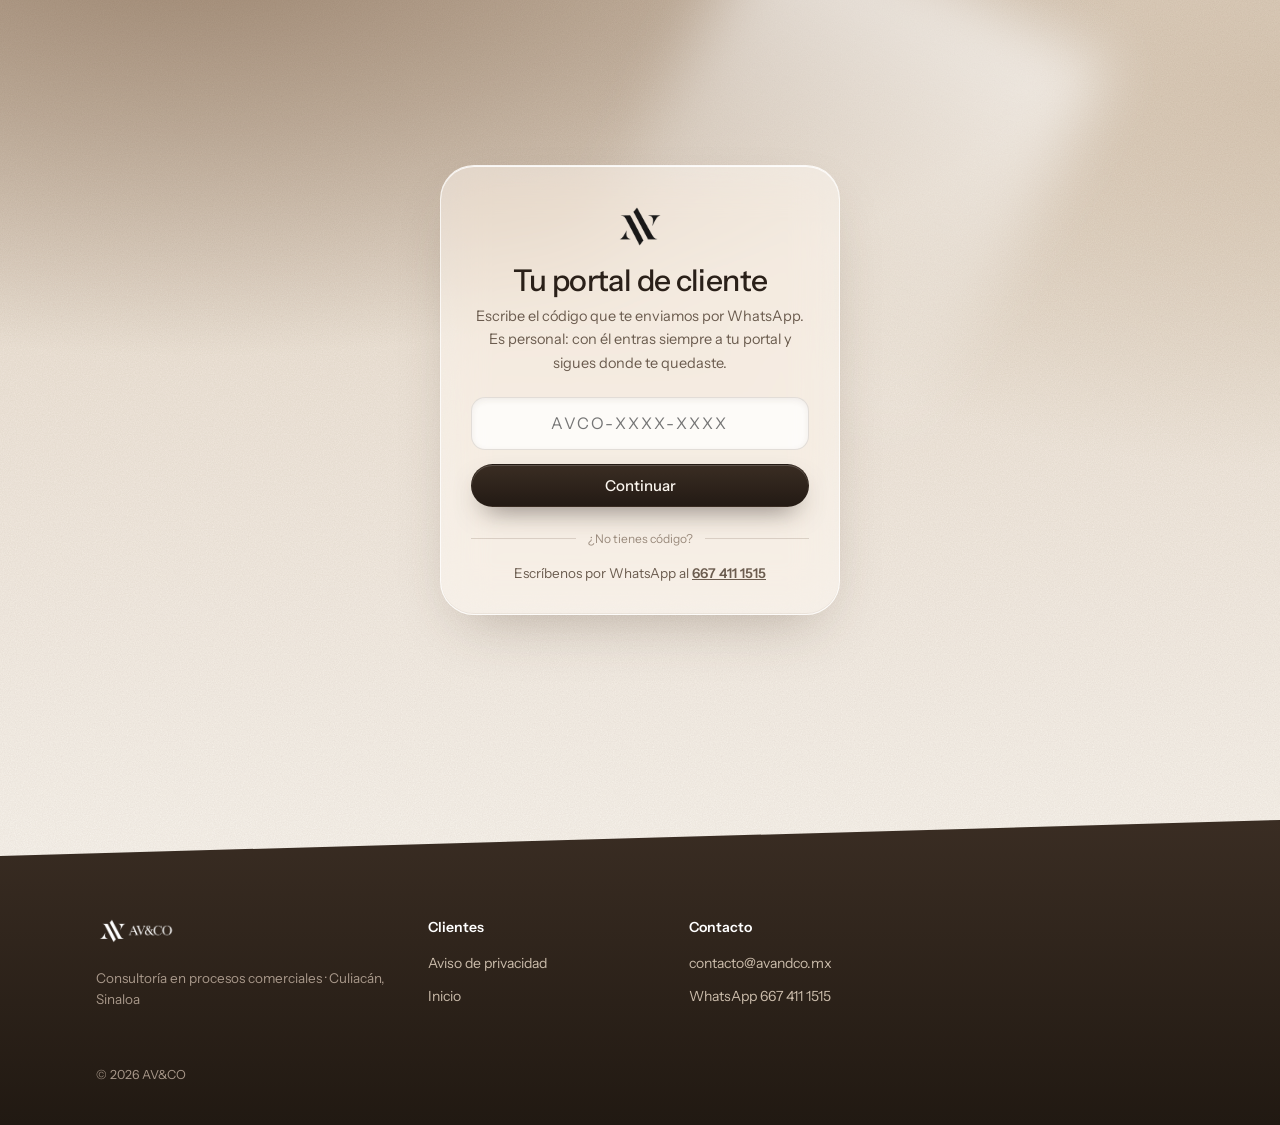
==== commit ca358b21: "Portal del cliente: contrato con anexo B, términos y aviso desde la Bóveda, datos de pago, formulari" ====
--- a/formulario/index.html
+++ b/formulario/index.html
@@ -4,8 +4,8 @@
   <meta charset="utf-8">
   <meta name="viewport" content="width=device-width, initial-scale=1">
   <meta name="robots" content="noindex">
-  <title>Formulario · AV&amp;CO</title>
-  <link rel="stylesheet" href="/assets/estilos.css?v=6">
+  <title>Portal del cliente · AV&amp;CO</title>
+  <link rel="stylesheet" href="/assets/estilos.css?v=8">
   <link rel="icon" href="/assets/marca/isotipo.png">
 </head>
 <body>
@@ -13,13 +13,16 @@
 <main>
   <div class="env">
 
+    <!-- Mapa del servicio: se ve en todas las pantallas después de poner el código -->
+    <nav id="ruta" class="ruta vidrio" aria-label="Tu avance" hidden><ol id="ruta-lista"></ol><p class="ruta-movil" id="ruta-movil"></p></nav>
+
     <!-- Paso 0: código -->
     <section id="pantalla-codigo" class="escena">
       <div class="rayo" aria-hidden="true"></div>
       <div class="caja-codigo vidrio">
         <img class="iso" src="/assets/marca/isotipo.png" alt="AV&amp;CO" width="48" height="45">
-        <h1>Escribe tu código</h1>
-        <p class="ayuda-caja">Te lo enviamos por WhatsApp o correo. Es personal y entra una sola vez al formulario.</p>
+        <h1>Tu portal de cliente</h1>
+        <p class="ayuda-caja">Escribe el código que te enviamos por WhatsApp. Es personal: con él entras siempre a tu portal y sigues donde te quedaste.</p>
         <div id="msg-codigo"></div>
         <form id="form-codigo" novalidate>
           <input id="codigo" class="codigo-input" type="text" aria-label="Código" autocomplete="off" autocapitalize="characters" spellcheck="false" placeholder="AVCO-XXXX-XXXX" maxlength="20" required>
@@ -30,26 +33,42 @@
       </div>
     </section>
 
-    <!-- Paso 1: aviso de privacidad -->
-    <section id="pantalla-aviso" class="marco vidrio" hidden>
+    <!-- Autorizaciones (contrato con anexo B, términos y aviso) y datos de pago -->
+    <section id="pantalla-portal" class="marco vidrio" hidden>
       <aside class="lateral">
         <img class="logo" src="/assets/marca/logo.png" alt="AV&amp;CO" width="70" height="26">
-        <h2>Tu formulario</h2>
-        <p class="paso-movil">Antes de empezar · aviso de privacidad</p>
-        <ol class="pasos"><li class="actual"><span class="bola">1</span><span class="t">Aviso de privacidad</span></li><li><span class="bola">2</span><span class="t">Tus respuestas</span></li><li><span class="bola">3</span><span class="t">Listo</span></li></ol>
+        <h2>Antes de empezar</h2>
+        <p class="paso-movil" id="portal-movil"></p>
+        <ol class="pasos" id="portal-pasos"></ol>
       </aside>
       <div class="contenido">
-        <span class="etiqueta" id="saludo">Antes de empezar</span>
-        <h1>Aviso de privacidad</h1>
-        <p>Léelo aquí mismo y actívalo al final para empezar tu formulario.</p>
-        <div class="aviso-caja" id="aviso-contenido"><p>Cargando el aviso…</p></div>
-        <label class="interruptor" for="acepto">
-          <input type="checkbox" id="acepto"><span class="riel"></span>
-          <span class="txt"><b>Acepto el aviso de privacidad</b>He leído el aviso y acepto el tratamiento de mis datos para las finalidades necesarias.</span>
-        </label>
-        <div class="acciones" style="border-top:0">
-          <span></span>
-          <button class="btn btn-oscuro" type="button" id="btn-aviso" disabled>Empezar el formulario</button>
+        <span class="etiqueta" id="doc-etiqueta"></span>
+        <h1 id="doc-titulo"></h1>
+        <p id="doc-intro"></p>
+        <div id="msg-doc"></div>
+        <div class="aviso-caja doc-texto" id="doc-contenido" tabindex="0"></div>
+        <div id="anexo-b" class="anexo-b" hidden>
+          <h3>Autorizaciones opcionales · anexo B</h3>
+          <p>Actívalas solo si quieres. No activarlas no cambia tu servicio.</p>
+          <div id="anexo-b-lista"></div>
+        </div>
+        <div id="doc-aceptar">
+          <label class="interruptor" for="doc-acepto">
+            <input type="checkbox" id="doc-acepto"><span class="riel"></span>
+            <span class="txt"><b id="doc-acepto-titulo"></b><span id="doc-acepto-texto"></span></span>
+          </label>
+          <div class="acciones" style="border-top:0">
+            <span class="guardado">Se guarda la fecha, la hora y la versión que aceptas.</span>
+            <button class="btn btn-oscuro" type="button" id="btn-doc" disabled>Aceptar y continuar</button>
+          </div>
+        </div>
+        <div id="pago-espera" class="espera" hidden>
+          <div class="espera-ic" aria-hidden="true"><svg width="22" height="22" viewBox="0 0 24 24" fill="none" stroke="currentColor" stroke-width="2" stroke-linecap="round" stroke-linejoin="round"><circle cx="12" cy="12" r="9"/><path d="M12 7v5l3 2"/></svg></div>
+          <div>
+            <b>Recibimos tu aceptación</b>
+            <p>Manda tu comprobante de pago por WhatsApp al <a href="https://wa.me/526674111515" rel="noopener">667 411 1515</a>. Si necesitas factura, envía junto con él tu Constancia de Situación Fiscal. Cuando confirmemos tu pago te avisamos por WhatsApp y aquí se abre tu formulario.</p>
+            <button class="btn btn-linea btn-chico" type="button" id="btn-revisar-pago">Revisar si ya se abrió</button>
+          </div>
         </div>
       </div>
     </section>
@@ -87,9 +106,36 @@
         <h2 style="font-size:24px;margin:8px 0 26px">Tus 3 pasos</h2>
         <div class="paso-g hecho"><span class="bola"><svg width="12" height="12" viewBox="0 0 24 24" fill="none" stroke="#fff" stroke-width="3" stroke-linecap="round" stroke-linejoin="round" aria-hidden="true"><path d="M5 12.5l4.5 4.5L19 7.5"/></svg></span><div><h3>Revisamos tus respuestas</h3><p>Un consultor experto prepara tu Diagnóstico Comercial. Lo tienes en máximo 24 horas hábiles.</p></div></div>
         <div class="paso-g" id="paso-agenda"><span class="bola">2</span><div><h3>Agenda tu sesión de entrega</h3><p>Una videollamada de unos 30 minutos para explicarte tu diagnóstico y el plan a seguir. Elige el día y la hora que te queden mejor.</p><div id="agenda" class="agenda" aria-live="polite"></div></div></div>
-        <div class="paso-g" id="paso-guia"><span class="bola">3</span><div><h3>Descarga tu guía</h3><p>«Cómo sacarle provecho a tu Diagnóstico Comercial», para que llegues con todo a tu sesión.</p><div id="guia-caja" class="guia-caja"></div></div></div>
+        <div class="paso-g" id="paso-guia"><span class="bola">3</span><div><h3>Descarga tu guía y tu contrato</h3><p>«Cómo sacarle provecho a tu Diagnóstico Comercial», para que llegues con todo a tu sesión, y tu contrato en PDF.</p><div id="guia-caja" class="guia-caja"></div></div></div>
         <div id="implementacion" class="implementacion" hidden></div>
         <p style="font-size:14px;color:var(--tinta-2)">¿Dudas o algo que corregir? Escríbenos por WhatsApp al <a href="https://wa.me/526674111515" rel="noopener">667 411 1515</a>.</p>
+      </div>
+    </section>
+
+    <!-- Cierre del servicio -->
+    <section id="pantalla-final" class="gracias vidrio" hidden>
+      <div class="izq">
+        <div class="sello"><div><svg width="26" height="26" viewBox="0 0 24 24" fill="none" stroke="#fff" stroke-width="3" stroke-linecap="round" stroke-linejoin="round" aria-hidden="true"><path d="M5 12.5l4.5 4.5L19 7.5"/></svg></div></div>
+        <h1 id="final-titulo">Servicio terminado</h1>
+        <p>Gracias por confiar en AV&amp;CO. Tu Diagnóstico y tus sesiones quedan contigo; lo que sigue es aplicarlo.</p>
+      </div>
+      <div class="der">
+        <span class="etiqueta">Si quieres seguir</span>
+        <h2 style="font-size:24px;margin:8px 0 12px">Más sesiones de implementación</h2>
+        <p class="final-texto" id="final-extras"></p>
+        <a class="btn btn-oscuro btn-chico" id="final-whatsapp" href="https://wa.me/526674111515" rel="noopener" target="_blank">Pedir más sesiones por WhatsApp</a>
+        <div class="opinion" id="opinion">
+          <h3>¿Cómo te fue?</h3>
+          <form id="form-opinion" novalidate>
+            <div class="campo"><span class="etiqueta-campo">Del 1 al 5, ¿cómo calificas el servicio?</span>
+              <div class="opciones estrellas" id="op-satisfaccion"></div></div>
+            <div class="campo"><label class="interruptor" for="op-recomienda"><input type="checkbox" id="op-recomienda"><span class="riel"></span><span class="txt"><b>Nos recomendarías</b><span id="op-recomienda-txt">No</span></span></label></div>
+            <div class="campo"><label for="op-comentario">¿Algo que quieras contarnos? <span class="ayuda">Opcional</span></label><textarea id="op-comentario" maxlength="1800"></textarea></div>
+            <div id="msg-opinion"></div>
+            <button class="btn btn-oscuro btn-chico" type="submit" id="btn-opinion">Enviar opinión</button>
+          </form>
+        </div>
+        <div class="final-descargas" id="final-descargas"></div>
       </div>
     </section>
 
@@ -124,6 +170,9 @@
   </div>
 </div>
 
-<script src="/assets/formulario.js?v=7"></script>
+<!-- Contrato para descargar en PDF (solo se ve al imprimir o guardar como PDF) -->
+<div id="impresion" class="impresion" aria-hidden="true"></div>
+
+<script src="/assets/formulario.js?v=9"></script>
 </body>
 </html>
--- a/assets/estilos.css
+++ b/assets/estilos.css
@@ -208,6 +208,11 @@
 .opcion:has(input:checked){background:var(--cafe-700);color:#fff;border-color:transparent;font-weight:600!important}
 .opcion:has(input:focus-visible){outline:2px solid var(--cafe-500);outline-offset:2px}
 .sub-campo{margin-top:10px}
+.campo .interruptor{display:flex;font-weight:400;margin:0;padding:12px 16px;align-items:center}
+.campo .interruptor .txt b{font-size:15px}
+.si-detalle .sub-titulo{display:block;font-weight:500;font-size:14.5px;margin:4px 0 8px;color:var(--tinta-2)}
+.campo select{width:100%}
+.campo .opcion{padding:10px 16px}
 .fila-doble{display:grid;grid-template-columns:repeat(auto-fit,minmax(12rem,1fr));gap:8px}
 .tres{display:grid;gap:8px}
 .campo.invalido input,.campo.invalido textarea,.campo.invalido select,.campo.invalido .opciones{outline:2px solid var(--error);outline-offset:2px;border-radius:14px}
@@ -358,3 +363,81 @@
 .aviso-caja .doc .intro{font-size:14px}
 .aviso-caja .item-doc{grid-template-columns:1fr}
 .aviso-caja .item-doc .ic{display:none}
+
+/* Portal del cliente: mapa del servicio arriba */
+.ruta{max-width:66rem;margin:28px auto -10px;border-radius:24px;padding:14px 18px}
+.ruta ol{list-style:none;margin:0;padding:0;display:flex;gap:6px;justify-content:space-between}
+.ruta li{flex:1;min-width:0;display:flex;align-items:center;gap:8px;font-size:13px;color:var(--tinta-3);position:relative}
+.ruta li:not(:last-child)::after{content:"";flex:1;height:2px;min-width:8px;background:rgba(90,70,54,.15);border-radius:2px}
+.ruta li.hecho::after{background:var(--ok)}
+.ruta .bola{flex:none;width:26px;height:26px;border-radius:50%;display:grid;place-items:center;font-size:12px;font-weight:600;background:rgba(255,255,255,.6);border:1px solid rgba(90,70,54,.15)}
+.ruta li.hecho .bola{background:var(--ok);border-color:var(--ok);color:#fff}
+.ruta li.actual{color:var(--tinta);font-weight:600}
+.ruta li.actual .bola{background:var(--cafe-700);border-color:var(--cafe-700);color:#fff}
+.ruta .t{white-space:nowrap;overflow:hidden;text-overflow:ellipsis}
+.ruta-movil{display:none;margin:10px 0 0;font-size:13px;color:var(--tinta-2);text-align:center}
+
+/* Documentos de la Bóveda dentro del portal */
+.doc-texto{max-height:52vh;line-height:1.6}
+.doc-texto h2{font-size:18px;margin:6px 0 10px}
+.doc-texto h3{font-size:16px;margin:20px 0 6px}
+.doc-texto h4{font-size:15px;margin:16px 0 4px}
+.doc-texto p{margin:0 0 10px}
+.doc-texto ul,.doc-texto ol{margin:0 0 10px;padding-left:22px}
+.doc-texto hr{border:0;border-top:1px solid rgba(90,70,54,.15);margin:16px 0}
+.doc-texto a{color:var(--cafe-700)}
+.anexo-b{margin-top:18px}
+.anexo-b h3{font-size:16px}
+.anexo-b>p{font-size:14px;color:var(--tinta-2);margin-top:4px}
+.anexo-b .interruptor{margin-top:8px;padding:12px 16px}
+#doc-aceptar{margin-top:6px}
+.espera{display:grid;grid-template-columns:44px minmax(0,1fr);gap:14px;margin-top:16px;padding:18px;border-radius:18px;background:rgba(255,255,255,.7);border:1px solid #fff}
+.espera-ic{width:44px;height:44px;border-radius:50%;display:grid;place-items:center;background:var(--cafe-700);color:#fff}
+.espera b{display:block;font-size:16px}
+.espera p{font-size:14.5px;color:var(--tinta-2);margin:4px 0 12px}
+.espera a{color:var(--cafe-700)}
+.botones-descarga{display:flex;flex-wrap:wrap;gap:10px}
+
+/* Cierre del servicio */
+.final-texto{color:var(--tinta-2);font-size:14.5px;margin-bottom:14px}
+.opinion{border-top:1px solid rgba(90,70,54,.15);margin-top:26px;padding-top:22px}
+.opinion h3,.final-descargas h3{font-size:17px;margin-bottom:12px}
+.opinion .campo{margin-bottom:16px}
+.etiqueta-campo{display:block;font-weight:600;margin-bottom:10px}
+.estrellas .opcion{min-width:48px;justify-content:center;font-variant-numeric:tabular-nums}
+.final-descargas{border-top:1px solid rgba(90,70,54,.15);margin-top:22px;padding-top:22px}
+
+/* Contrato para guardar como PDF: solo existe al imprimir */
+.impresion{display:none}
+@media print{
+  @page{margin:18mm 16mm}
+  body{background:#fff!important}
+  body>*:not(#impresion){display:none!important}
+  .impresion{display:block!important;color:#000;font:11pt/1.5 Georgia,serif}
+  .imp-cab{border-bottom:1px solid #999;padding-bottom:10px;margin-bottom:14px}
+  .imp-cab img{height:30px;margin-bottom:8px}
+  .imp-meta{font:9.5pt/1.45 Arial,sans-serif;color:#333}
+  .imp-cuerpo h2{font-size:15pt;margin:14px 0 6px}
+  .imp-cuerpo h3{font-size:12.5pt;margin:14px 0 4px}
+  .imp-cuerpo h4{font-size:11.5pt;margin:10px 0 2px}
+  .imp-cuerpo p{margin:0 0 6px}
+  .imp-cuerpo ul{list-style:none;padding-left:0}
+  .imp-cuerpo a{color:#000;text-decoration:none}
+  .imp-cuerpo h2,.imp-cuerpo h3,.imp-cuerpo h4{break-after:avoid}
+}
+
+@media (max-width:860px){
+  .ruta{padding:12px 14px}
+  .ruta .t{display:none}
+  .ruta li{flex:1 1 auto}
+  .ruta li:last-child{flex:none}
+  .ruta-movil{display:block}
+}
+@media (max-width:720px){
+  .ruta{margin:18px auto -6px;border-radius:20px}
+  .ruta li{gap:4px}
+  .doc-texto{max-height:48vh}
+  .espera{grid-template-columns:1fr}
+  .botones-descarga{flex-direction:column}
+  .botones-descarga .btn{justify-content:center}
+}
